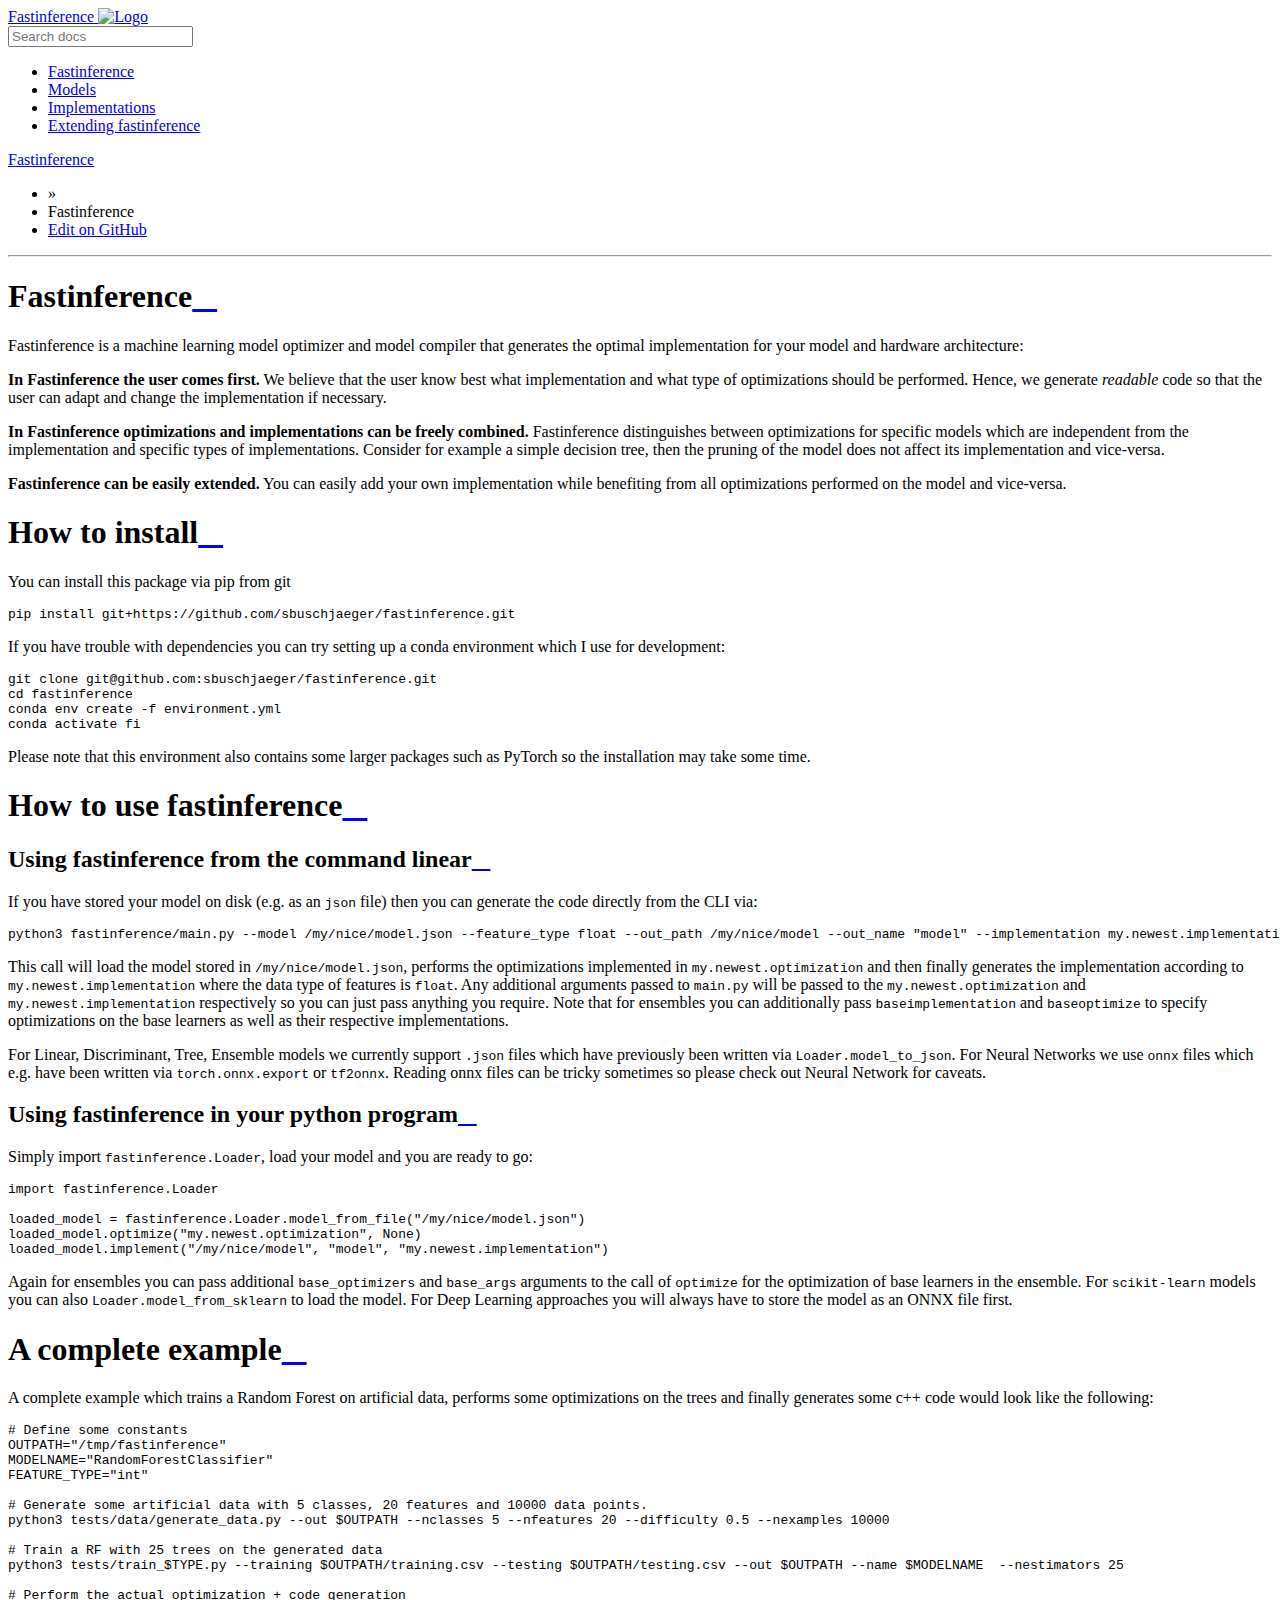
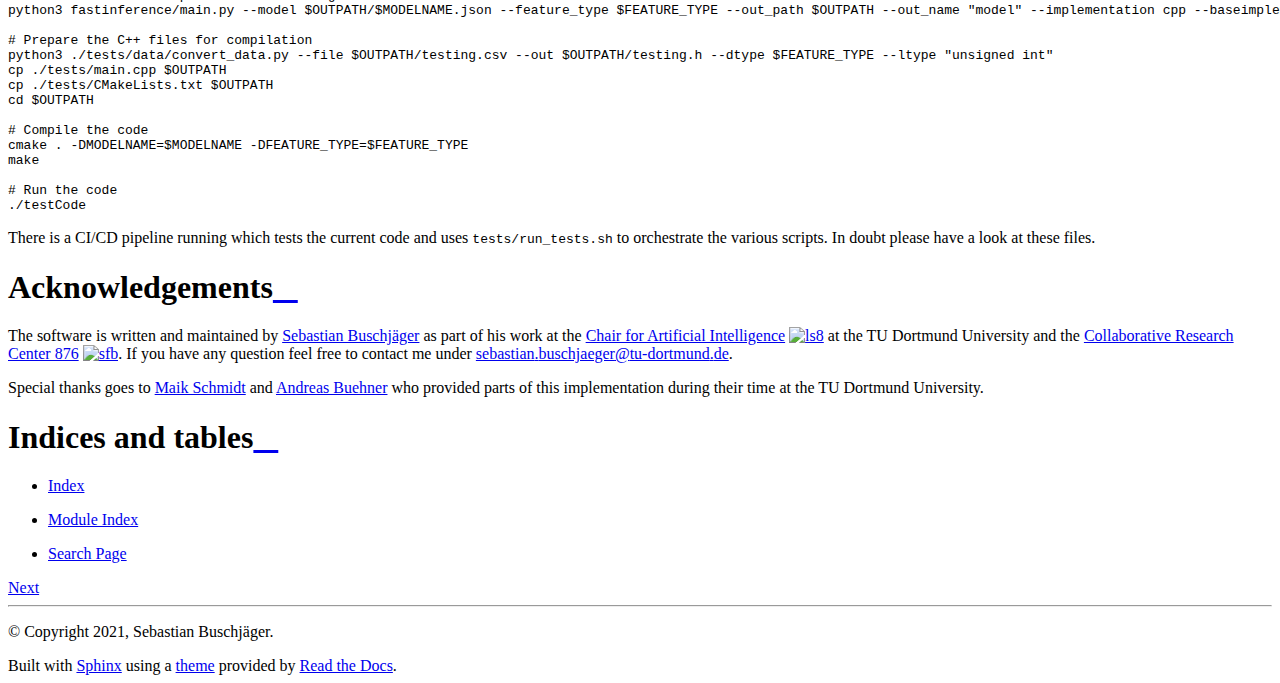
==== docs/html/index.html @ 5215b19a "Added documentation" ====
<!DOCTYPE html>
<html class="writer-html5" lang="en" >
<head>
  <meta charset="utf-8" /><meta name="generator" content="Docutils 0.17.1: http://docutils.sourceforge.net/" />

  <meta name="viewport" content="width=device-width, initial-scale=1.0" />
  <title>Fastinference &mdash; Fastinference  documentation</title>
      <link rel="stylesheet" href="_static/pygments.css" type="text/css" />
      <link rel="stylesheet" href="_static/css/theme.css" type="text/css" />
      <link rel="stylesheet" href="_static/custom.css" type="text/css" />
  <!--[if lt IE 9]>
    <script src="_static/js/html5shiv.min.js"></script>
  <![endif]-->
  
        <script data-url_root="./" id="documentation_options" src="_static/documentation_options.js"></script>
        <script src="_static/jquery.js"></script>
        <script src="_static/underscore.js"></script>
        <script src="_static/doctools.js"></script>
    <script src="_static/js/theme.js"></script>
    <link rel="index" title="Index" href="genindex.html" />
    <link rel="search" title="Search" href="search.html" />
    <link rel="next" title="Models" href="models.html" /> 
</head>

<body class="wy-body-for-nav"> 
  <div class="wy-grid-for-nav">
    <nav data-toggle="wy-nav-shift" class="wy-nav-side">
      <div class="wy-side-scroll">
        <div class="wy-side-nav-search" >
            <a href="#" class="icon icon-home"> Fastinference
            <img src="_static/logo-docs.png" class="logo" alt="Logo"/>
          </a>
<div role="search">
  <form id="rtd-search-form" class="wy-form" action="search.html" method="get">
    <input type="text" name="q" placeholder="Search docs" />
    <input type="hidden" name="check_keywords" value="yes" />
    <input type="hidden" name="area" value="default" />
  </form>
</div>
        </div><div class="wy-menu wy-menu-vertical" data-spy="affix" role="navigation" aria-label="Navigation menu">
              <ul class="current">
<li class="toctree-l1 current"><a class="current reference internal" href="#">Fastinference</a></li>
<li class="toctree-l1"><a class="reference internal" href="models.html">Models</a></li>
<li class="toctree-l1"><a class="reference internal" href="implementations.html">Implementations</a></li>
<li class="toctree-l1"><a class="reference internal" href="extending.html">Extending fastinference</a></li>
</ul>

        </div>
      </div>
    </nav>

    <section data-toggle="wy-nav-shift" class="wy-nav-content-wrap"><nav class="wy-nav-top" aria-label="Mobile navigation menu" >
          <i data-toggle="wy-nav-top" class="fa fa-bars"></i>
          <a href="#">Fastinference</a>
      </nav>

      <div class="wy-nav-content">
        <div class="rst-content style-external-links">
          <div role="navigation" aria-label="Page navigation">
  <ul class="wy-breadcrumbs">
      <li><a href="#" class="icon icon-home"></a> &raquo;</li>
      <li>Fastinference</li>
      <li class="wy-breadcrumbs-aside">
              <a href="https://github.com/sbuschjaeger/fastinference/blob/master/docs/index.rst" class="fa fa-github"> Edit on GitHub</a>
      </li>
  </ul>
  <hr/>
</div>
          <div role="main" class="document" itemscope="itemscope" itemtype="http://schema.org/Article">
           <div itemprop="articleBody">
             
  <section id="fastinference">
<h1>Fastinference<a class="headerlink" href="#fastinference" title="Permalink to this headline"></a></h1>
<div class="toctree-wrapper compound">
</div>
<p>Fastinference is a machine learning model optimizer and model compiler that generates the optimal implementation for your model and hardware architecture:</p>
<p><strong>In Fastinference the user comes first.</strong> We believe that the user know best what implementation and what type of optimizations should be performed. Hence, we generate <em>readable</em> code so that the user can adapt and change the implementation if necessary.</p>
<p><strong>In Fastinference optimizations and implementations can be freely combined.</strong> Fastinference distinguishes between optimizations for specific models which are independent from the implementation and specific types of implementations. Consider for example a simple decision tree, then the pruning of the model does not affect its implementation and vice-versa.</p>
<p><strong>Fastinference can be easily extended.</strong> You can easily add your own implementation while benefiting from all optimizations performed on the model and vice-versa.</p>
</section>
<section id="how-to-install">
<h1>How to install<a class="headerlink" href="#how-to-install" title="Permalink to this headline"></a></h1>
<p>You can install this package via pip from git</p>
<div class="highlight-default notranslate"><div class="highlight"><pre><span></span><span class="n">pip</span> <span class="n">install</span> <span class="n">git</span><span class="o">+</span><span class="n">https</span><span class="p">:</span><span class="o">//</span><span class="n">github</span><span class="o">.</span><span class="n">com</span><span class="o">/</span><span class="n">sbuschjaeger</span><span class="o">/</span><span class="n">fastinference</span><span class="o">.</span><span class="n">git</span>
</pre></div>
</div>
<p>If you have trouble with dependencies you can try setting up a conda environment which I use for development:</p>
<div class="highlight-default notranslate"><div class="highlight"><pre><span></span><span class="n">git</span> <span class="n">clone</span> <span class="n">git</span><span class="nd">@github</span><span class="o">.</span><span class="n">com</span><span class="p">:</span><span class="n">sbuschjaeger</span><span class="o">/</span><span class="n">fastinference</span><span class="o">.</span><span class="n">git</span>
<span class="n">cd</span> <span class="n">fastinference</span>
<span class="n">conda</span> <span class="n">env</span> <span class="n">create</span> <span class="o">-</span><span class="n">f</span> <span class="n">environment</span><span class="o">.</span><span class="n">yml</span>
<span class="n">conda</span> <span class="n">activate</span> <span class="n">fi</span>
</pre></div>
</div>
<p>Please note that this environment also contains some larger packages such as PyTorch so the installation may take some time.</p>
</section>
<section id="how-to-use-fastinference">
<h1>How to use fastinference<a class="headerlink" href="#how-to-use-fastinference" title="Permalink to this headline"></a></h1>
<section id="using-fastinference-from-the-command-linear">
<h2>Using fastinference from the command linear<a class="headerlink" href="#using-fastinference-from-the-command-linear" title="Permalink to this headline"></a></h2>
<p>If you have stored your model on disk (e.g. as an <code class="code docutils literal notranslate"><span class="pre">json</span></code> file) then you can generate the code directly from the CLI via:</p>
<div class="highlight-bash notranslate"><div class="highlight"><pre><span></span>python3 fastinference/main.py --model /my/nice/model.json --feature_type float --out_path /my/nice/model --out_name <span class="s2">&quot;model&quot;</span> --implementation my.newest.implementation --optimize my.newest.optimization
</pre></div>
</div>
<p>This call will load the model stored in <code class="code docutils literal notranslate"><span class="pre">/my/nice/model.json</span></code>, performs the optimizations implemented in <code class="code docutils literal notranslate"><span class="pre">my.newest.optimization</span></code> and then finally generates the implementation according to <code class="code docutils literal notranslate"><span class="pre">my.newest.implementation</span></code> where the data type of features is <code class="code docutils literal notranslate"><span class="pre">float</span></code>. Any additional arguments passed to <code class="code docutils literal notranslate"><span class="pre">main.py</span></code> will be passed to the <code class="code docutils literal notranslate"><span class="pre">my.newest.optimization</span></code> and <code class="code docutils literal notranslate"><span class="pre">my.newest.implementation</span></code> respectively so you can just pass anything you require. Note that for ensembles you can additionally pass <code class="code docutils literal notranslate"><span class="pre">baseimplementation</span></code> and <code class="code docutils literal notranslate"><span class="pre">baseoptimize</span></code> to specify optimizations on the base learners as well as their respective implementations.</p>
<p>For Linear, Discriminant, Tree, Ensemble models we currently support <code class="code docutils literal notranslate"><span class="pre">.json</span></code> files which have previously been written via <code class="code docutils literal notranslate"><span class="pre">Loader.model_to_json</span></code>. For Neural Networks we use <code class="code docutils literal notranslate"><span class="pre">onnx</span></code> files which e.g. have been written via <code class="code docutils literal notranslate"><span class="pre">torch.onnx.export</span></code> or <code class="code docutils literal notranslate"><span class="pre">tf2onnx</span></code>. Reading onnx files can be tricky sometimes so please check out Neural Network for caveats.</p>
</section>
<section id="using-fastinference-in-your-python-program">
<h2>Using fastinference in your python program<a class="headerlink" href="#using-fastinference-in-your-python-program" title="Permalink to this headline"></a></h2>
<p>Simply import <code class="code docutils literal notranslate"><span class="pre">fastinference.Loader</span></code>, load your model and you are ready to go:</p>
<div class="highlight-python notranslate"><div class="highlight"><pre><span></span><span class="kn">import</span> <span class="nn">fastinference.Loader</span>

<span class="n">loaded_model</span> <span class="o">=</span> <span class="n">fastinference</span><span class="o">.</span><span class="n">Loader</span><span class="o">.</span><span class="n">model_from_file</span><span class="p">(</span><span class="s2">&quot;/my/nice/model.json&quot;</span><span class="p">)</span>
<span class="n">loaded_model</span><span class="o">.</span><span class="n">optimize</span><span class="p">(</span><span class="s2">&quot;my.newest.optimization&quot;</span><span class="p">,</span> <span class="bp">None</span><span class="p">)</span>
<span class="n">loaded_model</span><span class="o">.</span><span class="n">implement</span><span class="p">(</span><span class="s2">&quot;/my/nice/model&quot;</span><span class="p">,</span> <span class="s2">&quot;model&quot;</span><span class="p">,</span> <span class="s2">&quot;my.newest.implementation&quot;</span><span class="p">)</span>
</pre></div>
</div>
<p>Again for ensembles you can pass additional <code class="code docutils literal notranslate"><span class="pre">base_optimizers</span></code> and <code class="code docutils literal notranslate"><span class="pre">base_args</span></code> arguments to the call of <code class="code docutils literal notranslate"><span class="pre">optimize</span></code> for the optimization of base learners in the ensemble. For <code class="code docutils literal notranslate"><span class="pre">scikit-learn</span></code> models you can also <code class="code docutils literal notranslate"><span class="pre">Loader.model_from_sklearn</span></code> to load the model. For Deep Learning approaches you will always have to store the model as an ONNX file first.</p>
</section>
</section>
<section id="a-complete-example">
<h1>A complete example<a class="headerlink" href="#a-complete-example" title="Permalink to this headline"></a></h1>
<p>A complete example which trains a Random Forest on artificial data, performs some optimizations on the trees and finally generates some c++ code would look like the following:</p>
<div class="highlight-bash notranslate"><div class="highlight"><pre><span></span><span class="c1"># Define some constants</span>
<span class="nv">OUTPATH</span><span class="o">=</span><span class="s2">&quot;/tmp/fastinference&quot;</span>
<span class="nv">MODELNAME</span><span class="o">=</span><span class="s2">&quot;RandomForestClassifier&quot;</span>
<span class="nv">FEATURE_TYPE</span><span class="o">=</span><span class="s2">&quot;int&quot;</span>

<span class="c1"># Generate some artificial data with 5 classes, 20 features and 10000 data points.</span>
python3 tests/data/generate_data.py --out <span class="nv">$OUTPATH</span> --nclasses <span class="m">5</span> --nfeatures <span class="m">20</span> --difficulty <span class="m">0</span>.5 --nexamples <span class="m">10000</span>

<span class="c1"># Train a RF with 25 trees on the generated data</span>
python3 tests/train_<span class="nv">$TYPE</span>.py --training <span class="nv">$OUTPATH</span>/training.csv --testing <span class="nv">$OUTPATH</span>/testing.csv --out <span class="nv">$OUTPATH</span> --name <span class="nv">$MODELNAME</span>  --nestimators <span class="m">25</span>

<span class="c1"># Perform the actual optimization + code generation</span>
python3 fastinference/main.py --model <span class="nv">$OUTPATH</span>/<span class="nv">$MODELNAME</span>.json --feature_type <span class="nv">$FEATURE_TYPE</span> --out_path <span class="nv">$OUTPATH</span> --out_name <span class="s2">&quot;model&quot;</span> --implementation cpp --baseimplementation cpp.ifelse --baseoptimize swap

<span class="c1"># Prepare the C++ files for compilation</span>
python3 ./tests/data/convert_data.py --file <span class="nv">$OUTPATH</span>/testing.csv --out <span class="nv">$OUTPATH</span>/testing.h --dtype <span class="nv">$FEATURE_TYPE</span> --ltype <span class="s2">&quot;unsigned int&quot;</span>
cp ./tests/main.cpp <span class="nv">$OUTPATH</span>
cp ./tests/CMakeLists.txt <span class="nv">$OUTPATH</span>
<span class="nb">cd</span> <span class="nv">$OUTPATH</span>

<span class="c1"># Compile the code</span>
cmake . -DMODELNAME<span class="o">=</span><span class="nv">$MODELNAME</span> -DFEATURE_TYPE<span class="o">=</span><span class="nv">$FEATURE_TYPE</span>
make

<span class="c1"># Run the code</span>
./testCode
</pre></div>
</div>
<p>There is a CI/CD pipeline running which tests the current code and uses <code class="code docutils literal notranslate"><span class="pre">tests/run_tests.sh</span></code> to orchestrate the various scripts. In doubt please have a look at these files.</p>
</section>
<section id="acknowledgements">
<h1>Acknowledgements<a class="headerlink" href="#acknowledgements" title="Permalink to this headline"></a></h1>
<p>The software is written and maintained by <a class="reference external" href="https://sbuschjaeger.github.io/">Sebastian Buschjäger</a> as part of his work at the <a class="reference external" href="https://www-ai.cs.tu-dortmund.de">Chair for Artificial Intelligence</a> <a class="reference internal" href="_images/ls8-logo-shadow.svg"><img alt="ls8" src="_images/ls8-logo-shadow.svg" width="25" /></a> at the TU Dortmund University and the <a class="reference external" href="https://sfb876.tu-dortmund.de">Collaborative Research Center 876</a> <a class="reference internal" href="_images/sfb-logo.svg"><img alt="sfb" src="_images/sfb-logo.svg" width="20" /></a>. If you have any question feel free to contact me under <a class="reference external" href="mailto:sebastian&#46;buschjaeger&#37;&#52;&#48;tu-dortmund&#46;de">sebastian<span>&#46;</span>buschjaeger<span>&#64;</span>tu-dortmund<span>&#46;</span>de</a>.</p>
<p>Special thanks goes to <a class="reference external" href="mailto:maik&#46;schmidt&#37;&#52;&#48;tu-dortmund&#46;de">Maik Schmidt</a> and <a class="reference external" href="mailto:andreas&#46;buehner&#37;&#52;&#48;tu-dortmund&#46;de">Andreas Buehner</a> who provided parts of this implementation during their time at the TU Dortmund University.</p>
</section>
<section id="indices-and-tables">
<h1>Indices and tables<a class="headerlink" href="#indices-and-tables" title="Permalink to this headline"></a></h1>
<ul class="simple">
<li><p><a class="reference internal" href="genindex.html"><span class="std std-ref">Index</span></a></p></li>
<li><p><a class="reference internal" href="py-modindex.html"><span class="std std-ref">Module Index</span></a></p></li>
<li><p><a class="reference internal" href="search.html"><span class="std std-ref">Search Page</span></a></p></li>
</ul>
</section>


           </div>
          </div>
          <footer><div class="rst-footer-buttons" role="navigation" aria-label="Footer">
        <a href="models.html" class="btn btn-neutral float-right" title="Models" accesskey="n" rel="next">Next <span class="fa fa-arrow-circle-right" aria-hidden="true"></span></a>
    </div>

  <hr/>

  <div role="contentinfo">
    <p>&#169; Copyright 2021, Sebastian Buschjäger.</p>
  </div>

  Built with <a href="https://www.sphinx-doc.org/">Sphinx</a> using a
    <a href="https://github.com/readthedocs/sphinx_rtd_theme">theme</a>
    provided by <a href="https://readthedocs.org">Read the Docs</a>.
   

</footer>
        </div>
      </div>
    </section>
  </div>
  <script>
      jQuery(function () {
          SphinxRtdTheme.Navigation.enable(true);
      });
  </script> 

</body>
</html>
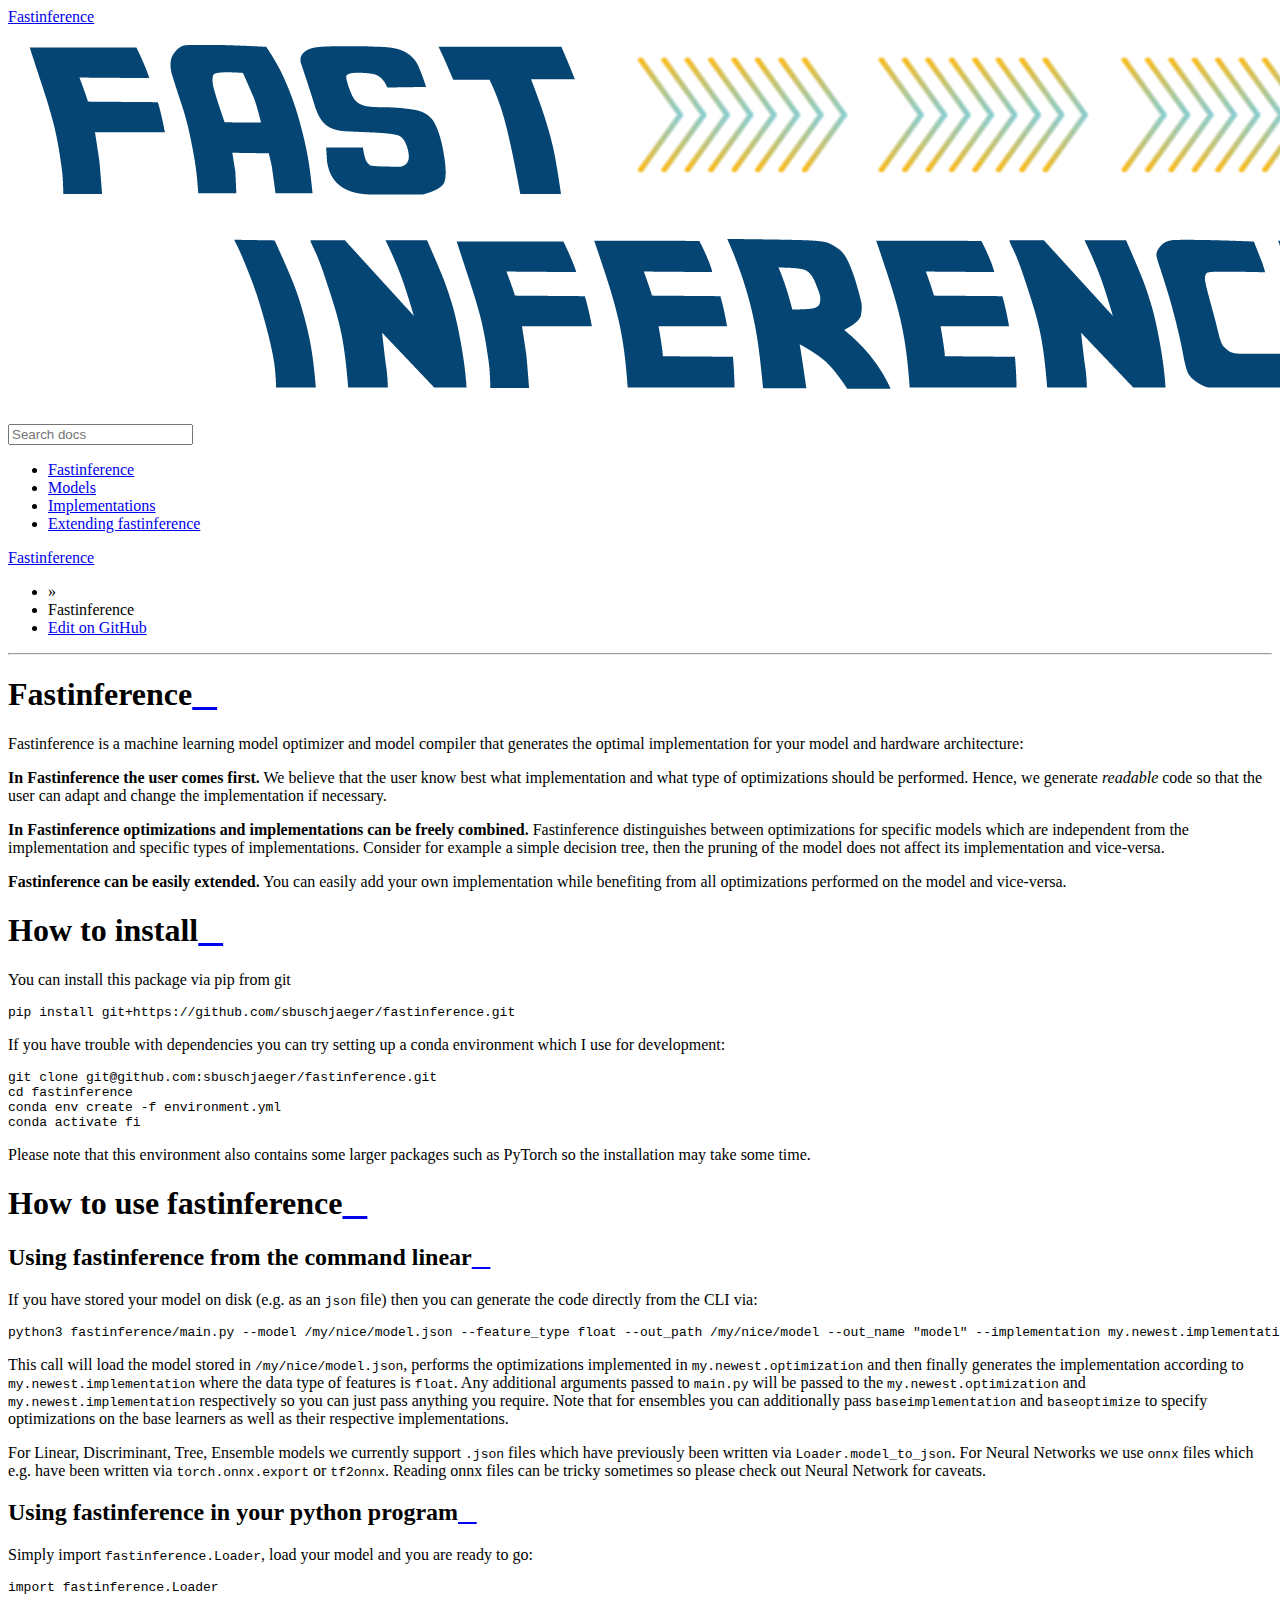
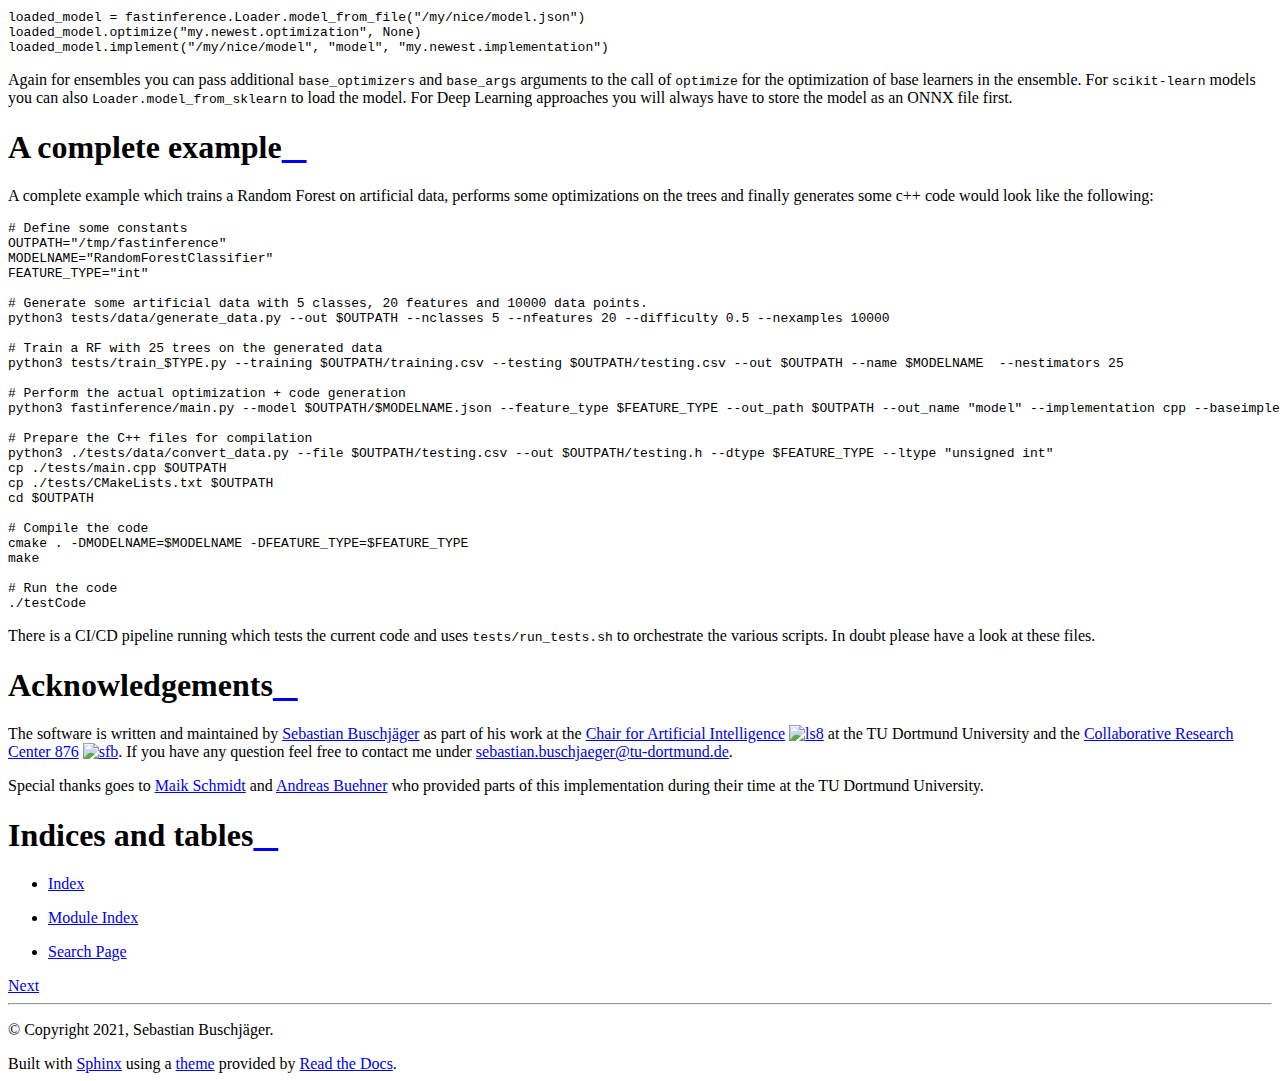
==== commit c0f44581: "Added documentation" ====
--- a/docs/html/index.html
+++ b/docs/html/index.html
@@ -15,6 +15,7 @@
         <script data-url_root="./" id="documentation_options" src="_static/documentation_options.js"></script>
         <script src="_static/jquery.js"></script>
         <script src="_static/underscore.js"></script>
+        <script src="_static/_sphinx_javascript_frameworks_compat.js"></script>
         <script src="_static/doctools.js"></script>
     <script src="_static/js/theme.js"></script>
     <link rel="index" title="Index" href="genindex.html" />
@@ -70,7 +71,7 @@
            <div itemprop="articleBody">
              
   <section id="fastinference">
-<h1>Fastinference<a class="headerlink" href="#fastinference" title="Permalink to this headline"></a></h1>
+<h1>Fastinference<a class="headerlink" href="#fastinference" title="Permalink to this heading"></a></h1>
 <div class="toctree-wrapper compound">
 </div>
 <p>Fastinference is a machine learning model optimizer and model compiler that generates the optimal implementation for your model and hardware architecture:</p>
@@ -79,7 +80,7 @@
 <p><strong>Fastinference can be easily extended.</strong> You can easily add your own implementation while benefiting from all optimizations performed on the model and vice-versa.</p>
 </section>
 <section id="how-to-install">
-<h1>How to install<a class="headerlink" href="#how-to-install" title="Permalink to this headline"></a></h1>
+<h1>How to install<a class="headerlink" href="#how-to-install" title="Permalink to this heading"></a></h1>
 <p>You can install this package via pip from git</p>
 <div class="highlight-default notranslate"><div class="highlight"><pre><span></span><span class="n">pip</span> <span class="n">install</span> <span class="n">git</span><span class="o">+</span><span class="n">https</span><span class="p">:</span><span class="o">//</span><span class="n">github</span><span class="o">.</span><span class="n">com</span><span class="o">/</span><span class="n">sbuschjaeger</span><span class="o">/</span><span class="n">fastinference</span><span class="o">.</span><span class="n">git</span>
 </pre></div>
@@ -94,9 +95,9 @@
 <p>Please note that this environment also contains some larger packages such as PyTorch so the installation may take some time.</p>
 </section>
 <section id="how-to-use-fastinference">
-<h1>How to use fastinference<a class="headerlink" href="#how-to-use-fastinference" title="Permalink to this headline"></a></h1>
+<h1>How to use fastinference<a class="headerlink" href="#how-to-use-fastinference" title="Permalink to this heading"></a></h1>
 <section id="using-fastinference-from-the-command-linear">
-<h2>Using fastinference from the command linear<a class="headerlink" href="#using-fastinference-from-the-command-linear" title="Permalink to this headline"></a></h2>
+<h2>Using fastinference from the command linear<a class="headerlink" href="#using-fastinference-from-the-command-linear" title="Permalink to this heading"></a></h2>
 <p>If you have stored your model on disk (e.g. as an <code class="code docutils literal notranslate"><span class="pre">json</span></code> file) then you can generate the code directly from the CLI via:</p>
 <div class="highlight-bash notranslate"><div class="highlight"><pre><span></span>python3 fastinference/main.py --model /my/nice/model.json --feature_type float --out_path /my/nice/model --out_name <span class="s2">&quot;model&quot;</span> --implementation my.newest.implementation --optimize my.newest.optimization
 </pre></div>
@@ -105,7 +106,7 @@
 <p>For Linear, Discriminant, Tree, Ensemble models we currently support <code class="code docutils literal notranslate"><span class="pre">.json</span></code> files which have previously been written via <code class="code docutils literal notranslate"><span class="pre">Loader.model_to_json</span></code>. For Neural Networks we use <code class="code docutils literal notranslate"><span class="pre">onnx</span></code> files which e.g. have been written via <code class="code docutils literal notranslate"><span class="pre">torch.onnx.export</span></code> or <code class="code docutils literal notranslate"><span class="pre">tf2onnx</span></code>. Reading onnx files can be tricky sometimes so please check out Neural Network for caveats.</p>
 </section>
 <section id="using-fastinference-in-your-python-program">
-<h2>Using fastinference in your python program<a class="headerlink" href="#using-fastinference-in-your-python-program" title="Permalink to this headline"></a></h2>
+<h2>Using fastinference in your python program<a class="headerlink" href="#using-fastinference-in-your-python-program" title="Permalink to this heading"></a></h2>
 <p>Simply import <code class="code docutils literal notranslate"><span class="pre">fastinference.Loader</span></code>, load your model and you are ready to go:</p>
 <div class="highlight-python notranslate"><div class="highlight"><pre><span></span><span class="kn">import</span> <span class="nn">fastinference.Loader</span>
 
@@ -118,7 +119,7 @@
 </section>
 </section>
 <section id="a-complete-example">
-<h1>A complete example<a class="headerlink" href="#a-complete-example" title="Permalink to this headline"></a></h1>
+<h1>A complete example<a class="headerlink" href="#a-complete-example" title="Permalink to this heading"></a></h1>
 <p>A complete example which trains a Random Forest on artificial data, performs some optimizations on the trees and finally generates some c++ code would look like the following:</p>
 <div class="highlight-bash notranslate"><div class="highlight"><pre><span></span><span class="c1"># Define some constants</span>
 <span class="nv">OUTPATH</span><span class="o">=</span><span class="s2">&quot;/tmp/fastinference&quot;</span>
@@ -151,12 +152,12 @@
 <p>There is a CI/CD pipeline running which tests the current code and uses <code class="code docutils literal notranslate"><span class="pre">tests/run_tests.sh</span></code> to orchestrate the various scripts. In doubt please have a look at these files.</p>
 </section>
 <section id="acknowledgements">
-<h1>Acknowledgements<a class="headerlink" href="#acknowledgements" title="Permalink to this headline"></a></h1>
+<h1>Acknowledgements<a class="headerlink" href="#acknowledgements" title="Permalink to this heading"></a></h1>
 <p>The software is written and maintained by <a class="reference external" href="https://sbuschjaeger.github.io/">Sebastian Buschjäger</a> as part of his work at the <a class="reference external" href="https://www-ai.cs.tu-dortmund.de">Chair for Artificial Intelligence</a> <a class="reference internal" href="_images/ls8-logo-shadow.svg"><img alt="ls8" src="_images/ls8-logo-shadow.svg" width="25" /></a> at the TU Dortmund University and the <a class="reference external" href="https://sfb876.tu-dortmund.de">Collaborative Research Center 876</a> <a class="reference internal" href="_images/sfb-logo.svg"><img alt="sfb" src="_images/sfb-logo.svg" width="20" /></a>. If you have any question feel free to contact me under <a class="reference external" href="mailto:sebastian&#46;buschjaeger&#37;&#52;&#48;tu-dortmund&#46;de">sebastian<span>&#46;</span>buschjaeger<span>&#64;</span>tu-dortmund<span>&#46;</span>de</a>.</p>
 <p>Special thanks goes to <a class="reference external" href="mailto:maik&#46;schmidt&#37;&#52;&#48;tu-dortmund&#46;de">Maik Schmidt</a> and <a class="reference external" href="mailto:andreas&#46;buehner&#37;&#52;&#48;tu-dortmund&#46;de">Andreas Buehner</a> who provided parts of this implementation during their time at the TU Dortmund University.</p>
 </section>
 <section id="indices-and-tables">
-<h1>Indices and tables<a class="headerlink" href="#indices-and-tables" title="Permalink to this headline"></a></h1>
+<h1>Indices and tables<a class="headerlink" href="#indices-and-tables" title="Permalink to this heading"></a></h1>
 <ul class="simple">
 <li><p><a class="reference internal" href="genindex.html"><span class="std std-ref">Index</span></a></p></li>
 <li><p><a class="reference internal" href="py-modindex.html"><span class="std std-ref">Module Index</span></a></p></li>
